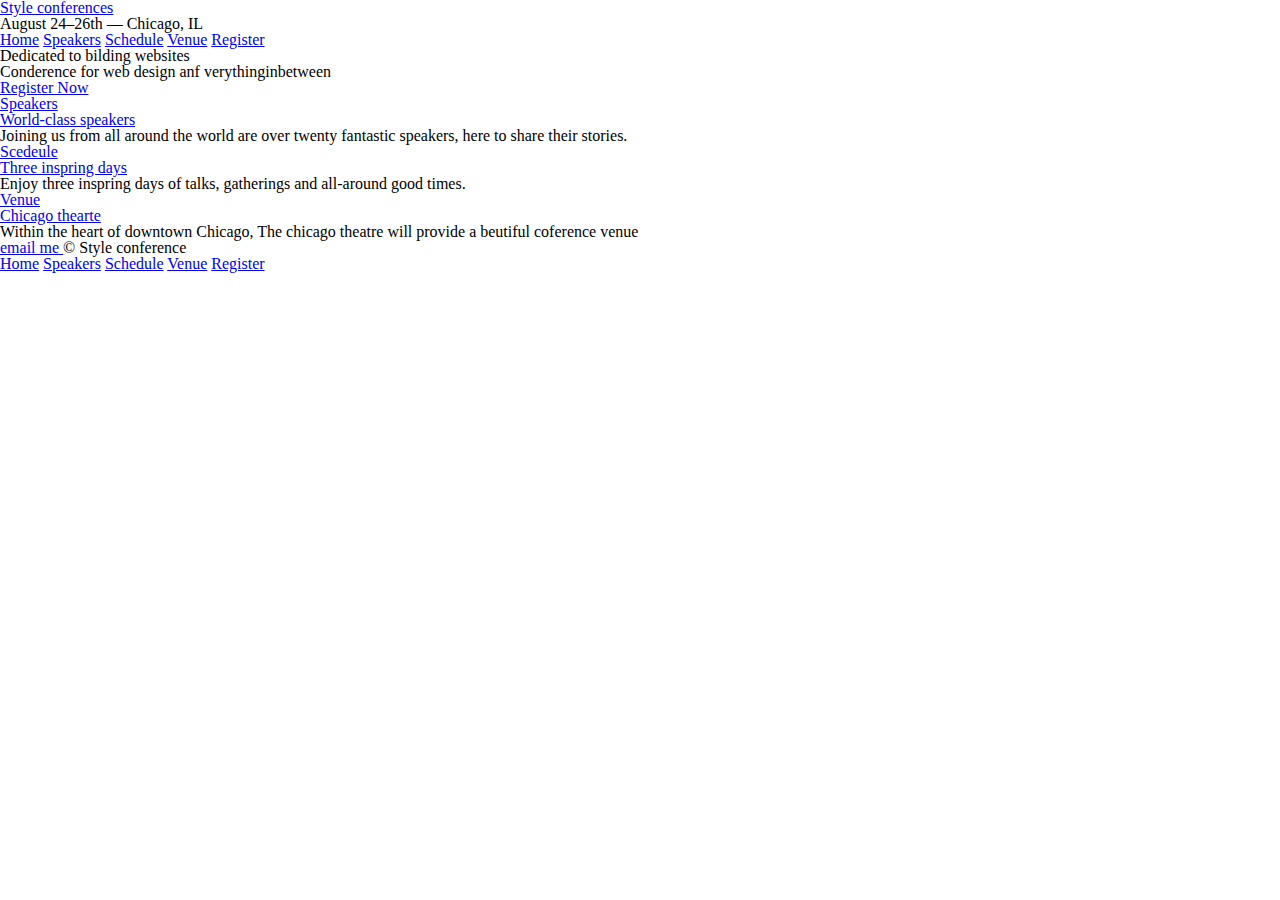
==== index.html @ d381cf3b "fixed venue link" ====
<!DOCTYPE html>
<html lang="en">
  <head>
	<link rel="stylesheet" href="assets/style.css">
      <meta charset="utf-8">
  <title>Styles Conference</title>
  </head>
  <body>
	<header>
		<h1>
		<a href="index.html">Style conferences</a>
		</h1>
		<h3>August 24&ndash;26th &mdash; Chicago, IL</h3>

  	<nav>
    		<a href="index.html">Home</a>
    		<a href="speakers.html">Speakers</a>
    		<a href="schedule.html">Schedule</a>
    		<a href="venue.html">Venue</a>
    		<a href="register.html">Register</a>
  	</nav>
	</header>

	<section>
		<h2>Dedicated to bilding websites</h2>
		<p>Conderence for web design anf 			verythinginbetween</p>
		<a href="register.html">Register Now</a>

	</section>

	<section>
		<section>
			<a href="speakers.html">
				<h5>Speakers</h5>
				<h3>World-class speakers</h3>
			</a>
			<p>Joining us from all around the world are 				over twenty fantastic speakers, here to 			share their stories.</p>
		</section>


		<section>
		<a href="schedule.html">
			<h5>Scedeule</h5>
			<h3>Three inspring days</h3>
		</a>
			<p>Enjoy three inspring days of talks, 				gatherings and all-around good times.</p>
		</section>


		<section>
		<a href="venue.html">
			<h5>Venue</h5>
			<h3>Chicago thearte</h3>
		</a>
			<p>Within the heart of downtown Chicago, 				The chicago theatre will provide a beutiful 				coference venue</p>
		</section>

	</section>


	<footer>
		<a href="mailto:mohammedthaabitjacobs@gmail.com?subject=TEST&body=How%20are%20you%20today"> email me </a>
		<small>&copy; Style conference</small>

  	<nav>
    		<a href="index.html">Home</a>
    		<a href="speakers.html">Speakers</a>
    		<a href="schedule.html">Schedule</a>
    		<a href="venue.html">Venue</a>
    		<a href="register.html">Register</a>
  	</nav>
	</footer>
  </body>
</html>
---- assets/style.css ----
html, body, div, span, applet, object, iframe,
h1, h2, h3, h4, h5, h6, p, blockquote, pre,
a, abbr, acronym, address, big, cite, code,
del, dfn, em, img, ins, kbd, q, s, samp,
small, strike, strong, sub, sup, tt, var,
b, u, i, center,
dl, dt, dd, ol, ul, li,
fieldset, form, label, legend,
table, caption, tbody, tfoot, thead, tr, th, td,
article, aside, canvas, details, embed,
figure, figcaption, footer, header, hgroup,
menu, nav, output, ruby, section, summary,
time, mark, audio, video {
  margin: 0;
  padding: 0;
  border: 0;
  font-size: 100%;
  font: inherit;
  vertical-align: baseline;
}
/* HTML5 display-role reset for older browsers */
article, aside, details, figcaption, figure,
footer, header, hgroup, menu, nav, section {
  display: block;
}
body {
  line-height: 1;
}
ol, ul {
  list-style: none;
}
blockquote, q {
  quotes: none;
}
blockquote:before, blockquote:after,
q:before, q:after {
  content: '';
  content: none;
}
table {
  border-collapse: collapse;
  border-spacing: 0;
}
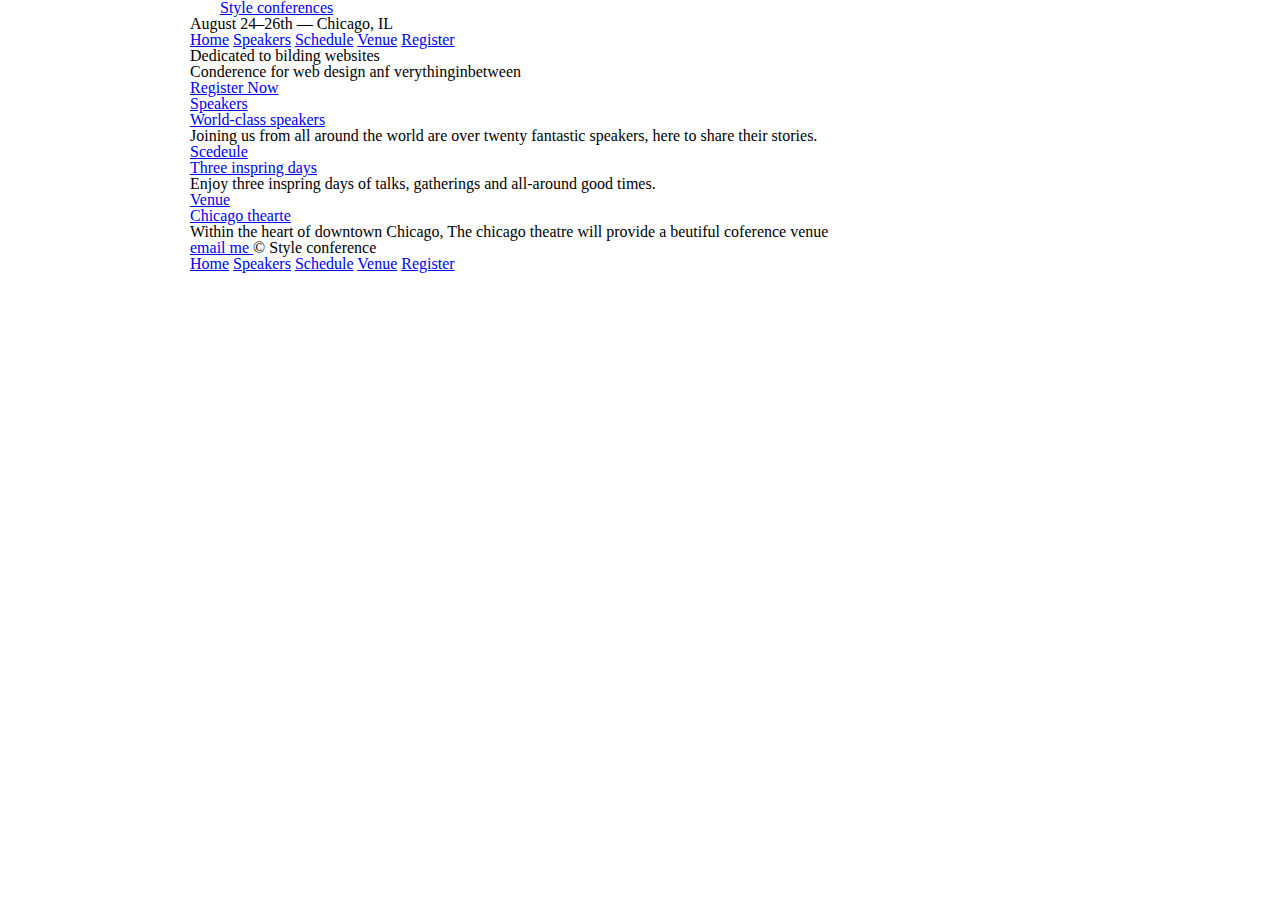
==== commit e7aef221: "centre element" ====
--- a/index.html
+++ b/index.html
@@ -6,10 +6,13 @@
   <title>Styles Conference</title>
   </head>
   <body>
-	<header>
-		<h1>
-		<a href="index.html">Style conferences</a>
-		</h1>
+	<header class="container">
+		<section class="container">
+			<h1>
+				<a href="index.html">Style conferences</a>
+				</h1>
+		</section>
+
 		<h3>August 24&ndash;26th &mdash; Chicago, IL</h3>
 
   	<nav>
@@ -21,14 +24,14 @@
   	</nav>
 	</header>
 
-	<section>
+	<section class="container">
 		<h2>Dedicated to bilding websites</h2>
 		<p>Conderence for web design anf 			verythinginbetween</p>
 		<a href="register.html">Register Now</a>
 
 	</section>
 
-	<section>
+	<section class="container">
 		<section>
 			<a href="speakers.html">
 				<h5>Speakers</h5>
@@ -58,7 +61,7 @@
 	</section>
 
 
-	<footer>
+	<footer class="container">
 		<a href="mailto:mohammedthaabitjacobs@gmail.com?subject=TEST&body=How%20are%20you%20today"> email me </a>
 		<small>&copy; Style conference</small>
 
--- a/assets/style.css
+++ b/assets/style.css
@@ -41,3 +41,25 @@
   border-collapse: collapse;
   border-spacing: 0;
 }
+
+/*
+  ========================================
+  Grid
+  ========================================
+*/
+
+*,
+*:before,
+*:after {
+  -webkit-box-sizing: border-box;
+     -moz-box-sizing: border-box;
+          box-sizing: border-box;
+}
+
+.container
+{
+  margin: 0 auto;
+  padding-left: 30px;
+  padding-right: 30px;
+  width: 960px;
+}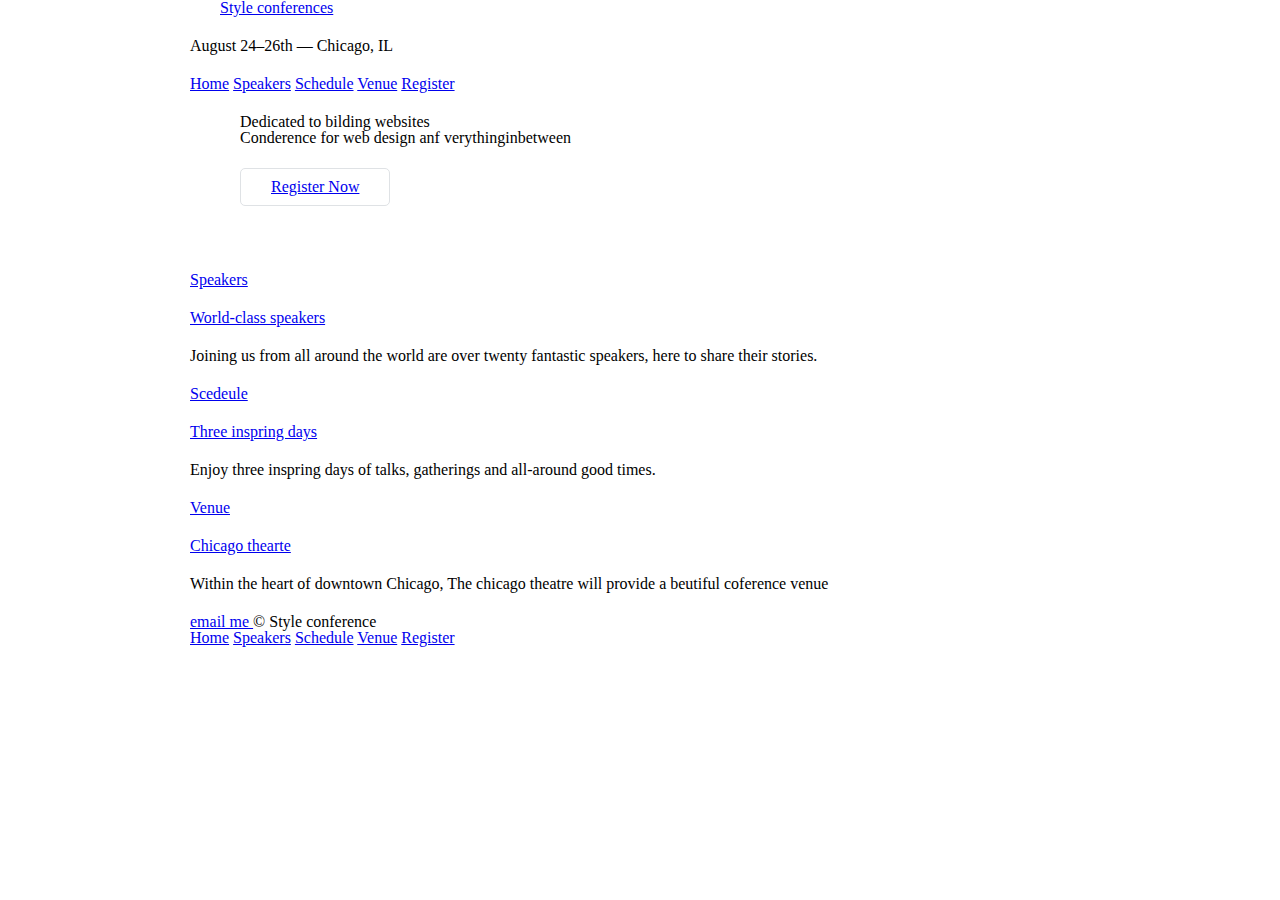
==== commit 36de01e2: "added button" ====
--- a/index.html
+++ b/index.html
@@ -9,7 +9,7 @@
 	<header class="container">
 		<section class="container">
 			<h1>
-				<a href="index.html">Style conferences</a>
+				<a href="index.html" >Style conferences</a>
 				</h1>
 		</section>
 
@@ -24,10 +24,10 @@
   	</nav>
 	</header>
 
-	<section class="container">
+	<section class="hero container" class="container">
 		<h2>Dedicated to bilding websites</h2>
 		<p>Conderence for web design anf 			verythinginbetween</p>
-		<a href="register.html">Register Now</a>
+		<a class="btn btn-alt" href="register.html">Register Now</a>
 
 	</section>
 
--- a/assets/style.css
+++ b/assets/style.css
@@ -62,4 +62,30 @@
   padding-left: 30px;
   padding-right: 30px;
   width: 960px;
-}+}
+
+h1, h3, h4, h5, p
+{
+  margin-bottom: 22px;
+}
+
+/*
+  ========================================
+  Buttons
+  ========================================
+*/
+
+.btn {
+  border-radius: 5px;
+  display: inline-block;
+  margin: 0;
+}
+
+.btn-alt{
+  border: 1px solid #dfe2e5;
+  padding: 10px 30px;
+}
+
+.hero {
+  padding: 22px 80px 66px 80px;
+}
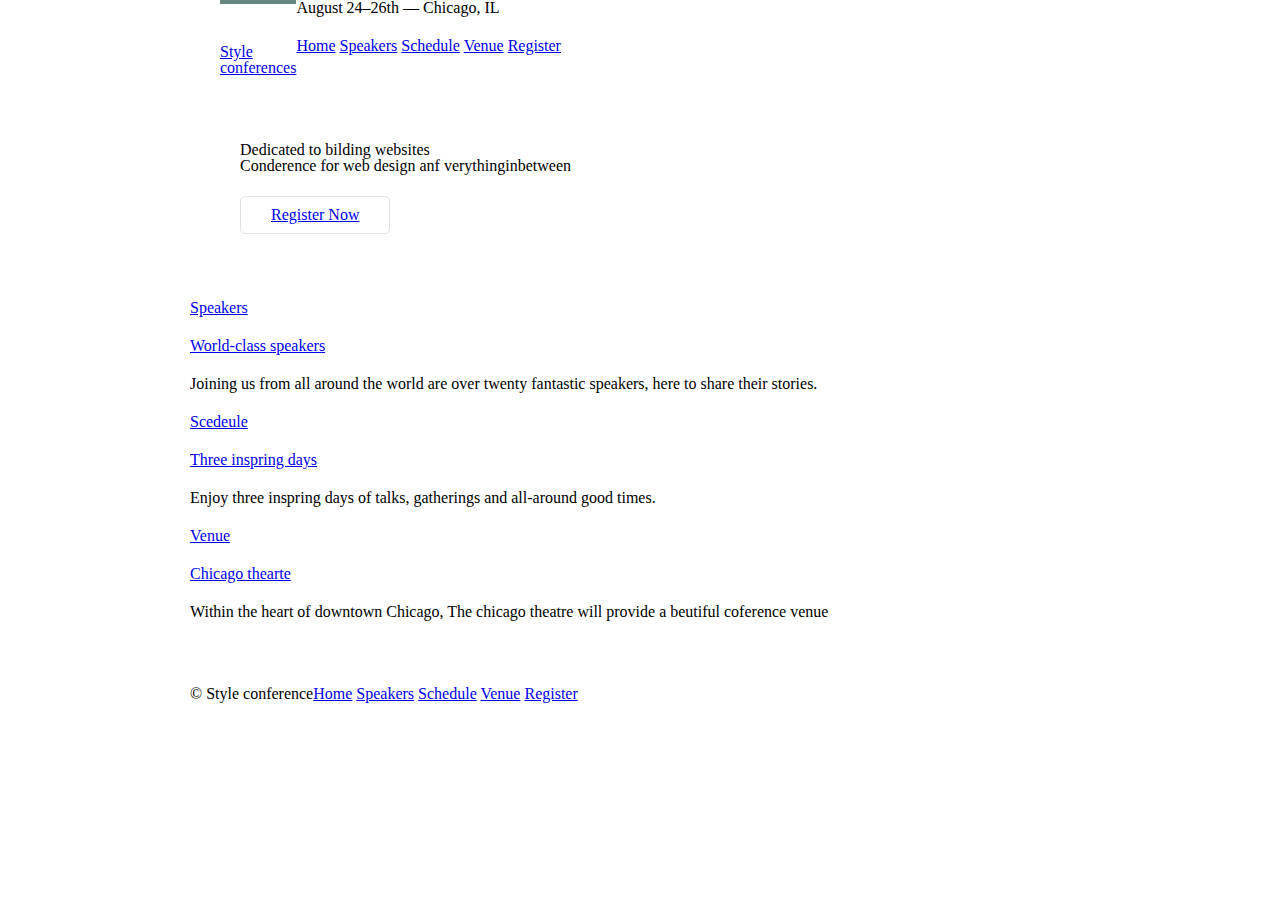
==== commit 3c1bbb24: "float header and footer elementsa" ====
--- a/index.html
+++ b/index.html
@@ -1,32 +1,34 @@
 <!DOCTYPE html>
 <html lang="en">
-  <head>
+
+<head>
 	<link rel="stylesheet" href="assets/style.css">
-      <meta charset="utf-8">
-  <title>Styles Conference</title>
-  </head>
-  <body>
-	<header class="container">
+	<meta charset="utf-8">
+	<title>Styles Conference</title>
+</head>
+
+<body>
+	<header class="container group">
 		<section class="container">
-			<h1>
-				<a href="index.html" >Style conferences</a>
-				</h1>
+			<h1 class="logo">
+				<a href="index.html">Style <br> conferences</a>
+			</h1>
 		</section>
 
 		<h3>August 24&ndash;26th &mdash; Chicago, IL</h3>
 
-  	<nav>
-    		<a href="index.html">Home</a>
-    		<a href="speakers.html">Speakers</a>
-    		<a href="schedule.html">Schedule</a>
-    		<a href="venue.html">Venue</a>
-    		<a href="register.html">Register</a>
-  	</nav>
+		<nav>
+			<a href="index.html">Home</a>
+			<a href="speakers.html">Speakers</a>
+			<a href="schedule.html">Schedule</a>
+			<a href="venue.html">Venue</a>
+			<a href="register.html">Register</a>
+		</nav>
 	</header>
 
 	<section class="hero container" class="container">
 		<h2>Dedicated to bilding websites</h2>
-		<p>Conderence for web design anf 			verythinginbetween</p>
+		<p>Conderence for web design anf verythinginbetween</p>
 		<a class="btn btn-alt" href="register.html">Register Now</a>
 
 	</section>
@@ -37,41 +39,41 @@
 				<h5>Speakers</h5>
 				<h3>World-class speakers</h3>
 			</a>
-			<p>Joining us from all around the world are 				over twenty fantastic speakers, here to 			share their stories.</p>
+			<p>Joining us from all around the world are over twenty fantastic speakers, here to share their stories.</p>
 		</section>
 
 
 		<section>
-		<a href="schedule.html">
-			<h5>Scedeule</h5>
-			<h3>Three inspring days</h3>
-		</a>
-			<p>Enjoy three inspring days of talks, 				gatherings and all-around good times.</p>
+			<a href="schedule.html">
+				<h5>Scedeule</h5>
+				<h3>Three inspring days</h3>
+			</a>
+			<p>Enjoy three inspring days of talks, gatherings and all-around good times.</p>
 		</section>
 
 
 		<section>
-		<a href="venue.html">
-			<h5>Venue</h5>
-			<h3>Chicago thearte</h3>
-		</a>
-			<p>Within the heart of downtown Chicago, 				The chicago theatre will provide a beutiful 				coference venue</p>
+			<a href="venue.html">
+				<h5>Venue</h5>
+				<h3>Chicago thearte</h3>
+			</a>
+			<p>Within the heart of downtown Chicago, The chicago theatre will provide a beutiful coference venue</p>
 		</section>
 
 	</section>
 
 
-	<footer class="container">
-		<a href="mailto:mohammedthaabitjacobs@gmail.com?subject=TEST&body=How%20are%20you%20today"> email me </a>
+	<footer class="primary-footer container group">
 		<small>&copy; Style conference</small>
 
-  	<nav>
-    		<a href="index.html">Home</a>
-    		<a href="speakers.html">Speakers</a>
-    		<a href="schedule.html">Schedule</a>
-    		<a href="venue.html">Venue</a>
-    		<a href="register.html">Register</a>
-  	</nav>
+		<nav>
+			<a href="index.html">Home</a>
+			<a href="speakers.html">Speakers</a>
+			<a href="schedule.html">Schedule</a>
+			<a href="venue.html">Venue</a>
+			<a href="register.html">Register</a>
+		</nav>
 	</footer>
-  </body>
-</html>
+</body>
+
+</html>--- a/assets/style.css
+++ b/assets/style.css
@@ -71,6 +71,27 @@
 
 /*
   ========================================
+  Clearfix
+  ========================================
+*/
+
+.group:before,
+.group:after {
+  content: "";
+  display: table;
+}
+
+.group:after {
+  clear: both;
+}
+
+.group {
+  clear: both;
+  *zoom: 1;
+}
+
+/*
+  ========================================
   Buttons
   ========================================
 */
@@ -89,3 +110,30 @@
 .hero {
   padding: 22px 80px 66px 80px;
 }
+
+/*
+  ========================================
+  Primary header
+  ========================================
+*/
+
+.logo {
+  border-top: 4px solid #648880;
+  padding: 40px 0 22px 0;
+  float: left;
+}
+
+/*
+  ========================================
+  Primary footer
+  ========================================
+*/
+
+.primary-footer small{
+  float: left;
+}
+
+.primary-footer{
+  padding-bottom: 44px;
+  padding-top: 44px;
+}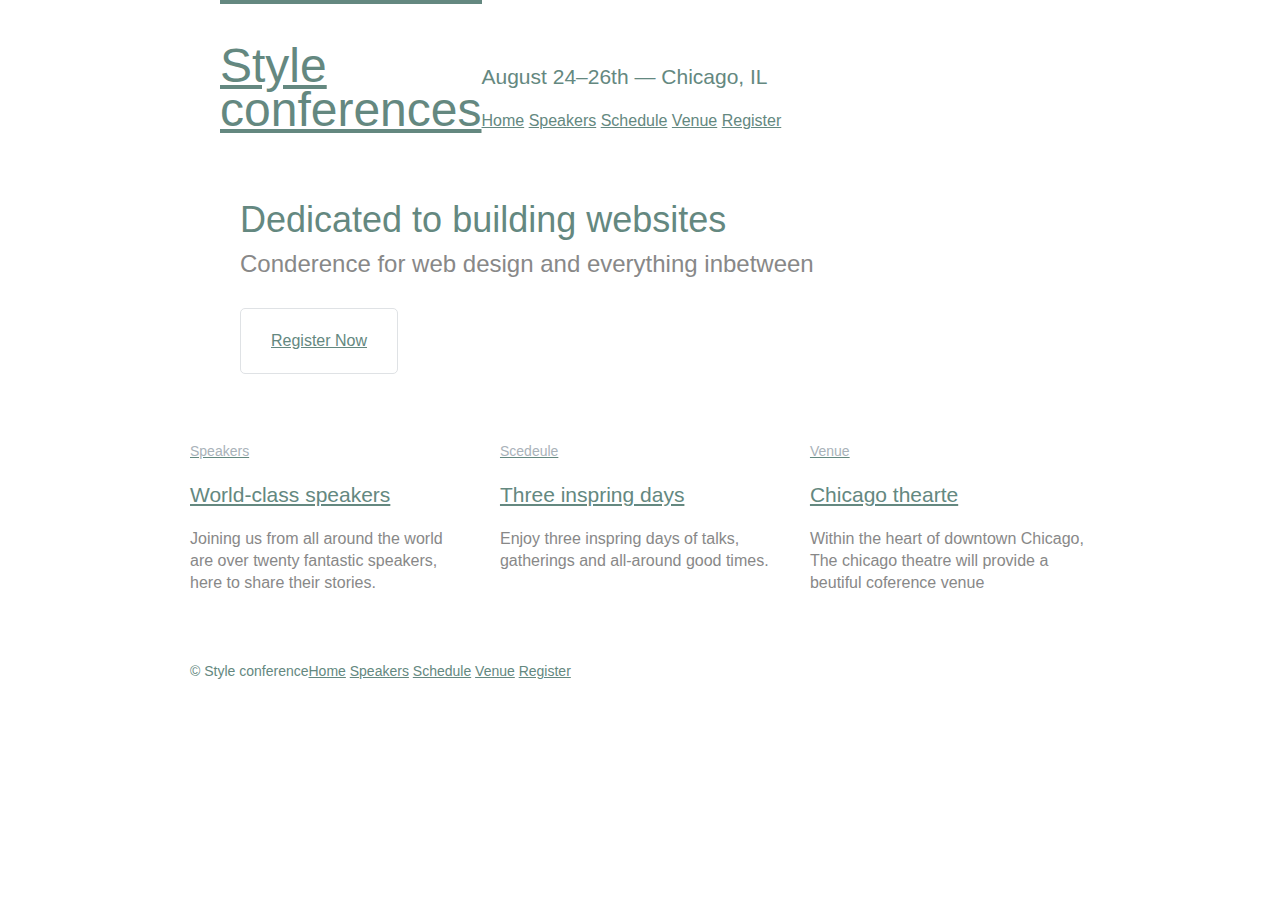
==== commit dbef7335: "font styling" ====
--- a/index.html
+++ b/index.html
@@ -15,9 +15,9 @@
 			</h1>
 		</section>
 
-		<h3>August 24&ndash;26th &mdash; Chicago, IL</h3>
+		<h3 class="tagline">August 24&ndash;26th &mdash; Chicago, IL</h3>
 
-		<nav>
+		<nav class="primary-nav">
 			<a href="index.html">Home</a>
 			<a href="speakers.html">Speakers</a>
 			<a href="schedule.html">Schedule</a>
@@ -26,33 +26,38 @@
 		</nav>
 	</header>
 
-	<section class="hero container" class="container">
-		<h2>Dedicated to bilding websites</h2>
-		<p>Conderence for web design anf verythinginbetween</p>
+	<section class="hero container">
+		<h2>Dedicated to building websites</h2>
+		<p>Conderence for web design and everything inbetween</p>
 		<a class="btn btn-alt" href="register.html">Register Now</a>
 
 	</section>
 
-	<section class="container">
-		<section>
+	<section class="grid">
+
+		<!-- Speakers -->
+
+		<section class="teaser col-1-3">
 			<a href="speakers.html">
 				<h5>Speakers</h5>
 				<h3>World-class speakers</h3>
 			</a>
 			<p>Joining us from all around the world are over twenty fantastic speakers, here to share their stories.</p>
-		</section>
-
-
-		<section>
+		</section><!--
+  
+			Schedule
+			
+			--><section class="teaser col-1-3">
 			<a href="schedule.html">
 				<h5>Scedeule</h5>
 				<h3>Three inspring days</h3>
 			</a>
 			<p>Enjoy three inspring days of talks, gatherings and all-around good times.</p>
-		</section>
-
-
-		<section>
+		</section><!--
+  
+			Venue
+			
+			--><section class="teaser col-1-3">
 			<a href="venue.html">
 				<h5>Venue</h5>
 				<h3>Chicago thearte</h3>
--- a/assets/style.css
+++ b/assets/style.css
@@ -44,6 +44,17 @@
 
 /*
   ========================================
+  Custom styles
+  ========================================
+*/
+
+body {
+  color: #888;
+  font: 300 16px/22px "Open Sans", "Helvetica Neue", Helvetica, Arial, sans-serif;
+}
+
+/*
+  ========================================
   Grid
   ========================================
 */
@@ -56,18 +67,101 @@
           box-sizing: border-box;
 }
 
+.container, 
+.grid {
+  margin: 0 auto;
+  width: 960px;
+}
+
 .container
-{
-  margin: 0 auto;
+{  
   padding-left: 30px;
   padding-right: 30px;
-  width: 960px;
-}
-
+}
+
+h1, h2, h3, h4 {
+  color: #648880;
+}
 h1, h3, h4, h5, p
 {
   margin-bottom: 22px;
 }
+
+h1 {
+  font-size: 36px;
+  line-height: 44px;
+}
+
+h2 {
+  font-size: 24px;
+  line-height: 44px;
+}
+
+h3 {
+  font-size: 21px;
+}
+
+h4 {
+  font-size: 18px;
+}
+
+h5 {
+  color: #a9b2b9;
+  font-size: 14px;
+  font-weight: 400;
+}
+
+strong {
+  font-weight: 400;
+}
+cite, em {
+  font-style: italic;
+}
+
+
+.col-1-3 {
+  width: 33.33%;
+}
+
+.col-2-3 {
+  width: 66.66%;
+}
+.col-1-3,
+.col-2-3 {
+  display: inline-block;
+  vertical-align: top;
+}
+
+.grid,
+.col-1-3,
+.col-2-3 {
+  padding-left: 15px;
+  padding-right: 15px;
+}
+
+.tagline {
+  margin: 66px 0 22px 0;
+}
+
+
+/*
+  ========================================
+  Links
+  ========================================
+*/
+
+a:hover{
+  color: #a9b2b9;
+}
+
+a {
+  color: #648880;
+}
+
+.teaser a:hover h3 {
+  color: #a9b2b9;
+}
+
 
 /*
   ========================================
@@ -108,7 +202,16 @@
 }
 
 .hero {
+  line-height: 44px;
   padding: 22px 80px 66px 80px;
+}
+
+.hero h2 {
+  font-size: 36px;
+}
+
+.hero p{
+  font-size: 24px;
 }
 
 /*
@@ -119,8 +222,11 @@
 
 .logo {
   border-top: 4px solid #648880;
+  float: left;
+  font-size: 48px;
+  line-height: 44px;
   padding: 40px 0 22px 0;
-  float: left;
+ 
 }
 
 /*
@@ -128,12 +234,15 @@
   Primary footer
   ========================================
 */
+
+.primary-footer{
+  color: #648880;
+  font-size: 14px;
+  padding-bottom: 44px;
+  padding-top: 44px;
+}
 
 .primary-footer small{
   float: left;
-}
-
-.primary-footer{
-  padding-bottom: 44px;
-  padding-top: 44px;
+  font-weight: 400;
 }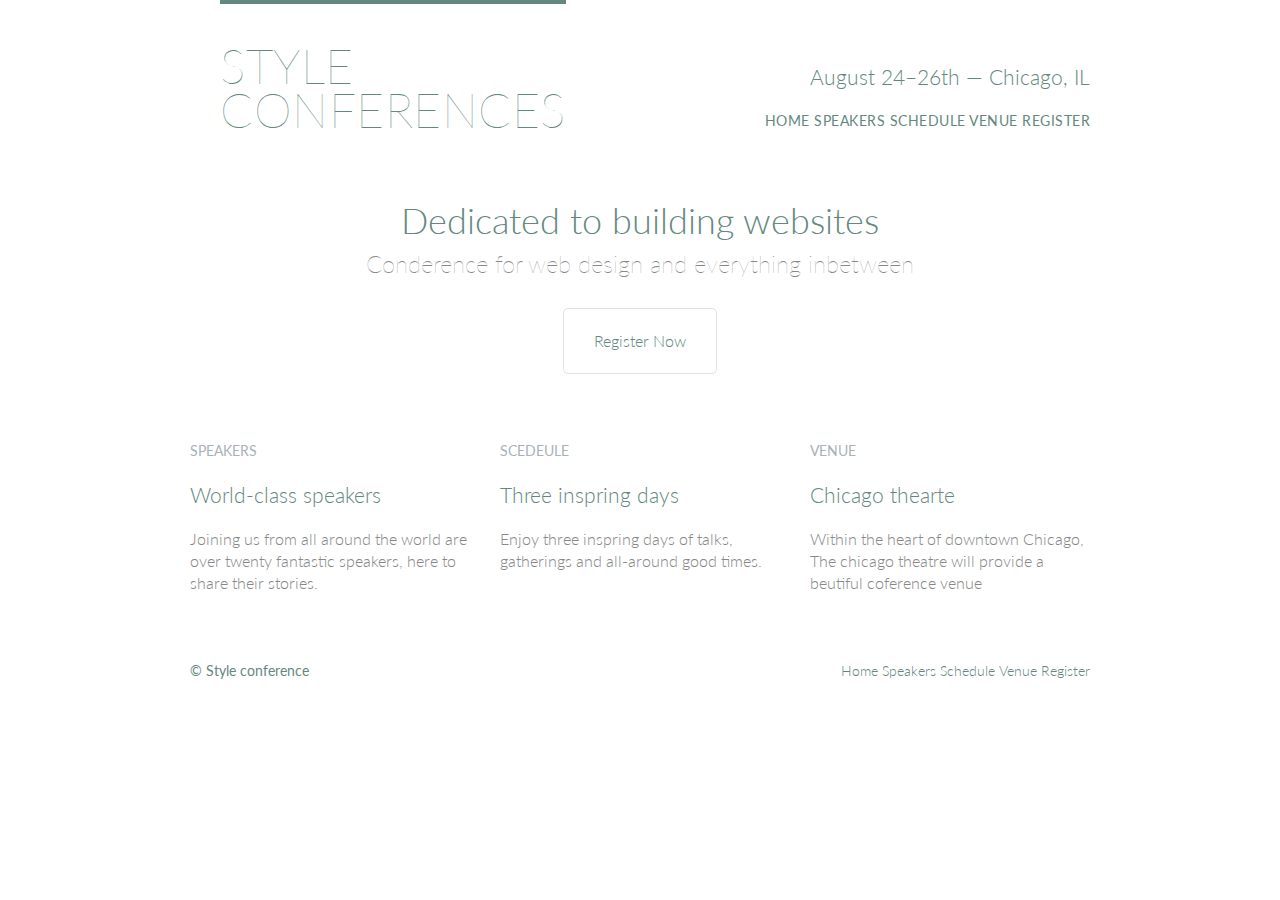
==== commit e3d08928: "font and text" ====
--- a/index.html
+++ b/index.html
@@ -3,6 +3,7 @@
 
 <head>
 	<link rel="stylesheet" href="assets/style.css">
+	<link href="https://fonts.googleapis.com/css2?family=Lato:wght@100;300;400&display=swap" rel="stylesheet">
 	<meta charset="utf-8">
 	<title>Styles Conference</title>
 </head>
@@ -17,7 +18,7 @@
 
 		<h3 class="tagline">August 24&ndash;26th &mdash; Chicago, IL</h3>
 
-		<nav class="primary-nav">
+		<nav class="nav primary-nav">
 			<a href="index.html">Home</a>
 			<a href="speakers.html">Speakers</a>
 			<a href="schedule.html">Schedule</a>
@@ -71,7 +72,7 @@
 	<footer class="primary-footer container group">
 		<small>&copy; Style conference</small>
 
-		<nav>
+		<nav class="nav">
 			<a href="index.html">Home</a>
 			<a href="speakers.html">Speakers</a>
 			<a href="schedule.html">Schedule</a>
--- a/assets/style.css
+++ b/assets/style.css
@@ -23,20 +23,25 @@
 footer, header, hgroup, menu, nav, section {
   display: block;
 }
+
 body {
   line-height: 1;
 }
+
 ol, ul {
   list-style: none;
 }
+
 blockquote, q {
   quotes: none;
 }
+
 blockquote:before, blockquote:after,
 q:before, q:after {
   content: '';
   content: none;
 }
+
 table {
   border-collapse: collapse;
   border-spacing: 0;
@@ -50,7 +55,7 @@
 
 body {
   color: #888;
-  font: 300 16px/22px "Open Sans", "Helvetica Neue", Helvetica, Arial, sans-serif;
+  font: 300 16px/22px "Lato","Open Sans", "Helvetica Neue", Helvetica, Arial, sans-serif;
 }
 
 /*
@@ -109,6 +114,7 @@
   color: #a9b2b9;
   font-size: 14px;
   font-weight: 400;
+  text-transform: uppercase;
 }
 
 strong {
@@ -141,6 +147,7 @@
 
 .tagline {
   margin: 66px 0 22px 0;
+  text-align: right;
 }
 
 
@@ -156,6 +163,12 @@
 
 a {
   color: #648880;
+  text-decoration: none;
+}
+
+p a
+{
+  border-bottom: 1px solid #dfe2e5;
 }
 
 .teaser a:hover h3 {
@@ -204,6 +217,7 @@
 .hero {
   line-height: 44px;
   padding: 22px 80px 66px 80px;
+  text-align: center;
 }
 
 .hero h2 {
@@ -212,6 +226,7 @@
 
 .hero p{
   font-size: 24px;
+  font-weight: 100;
 }
 
 /*
@@ -224,8 +239,11 @@
   border-top: 4px solid #648880;
   float: left;
   font-size: 48px;
+  font-weight: 100;
+  letter-spacing: 0.5px;
   line-height: 44px;
   padding: 40px 0 22px 0;
+  text-transform: uppercase;
  
 }
 
@@ -245,4 +263,23 @@
 .primary-footer small{
   float: left;
   font-weight: 400;
-}+}
+
+/*
+  ========================================
+  Navigation
+  ========================================
+*/
+
+.nav {
+  text-align: right;
+}
+
+
+.primary-nav {
+  font-size: 14px;;
+  font-weight: 400;
+  letter-spacing: .5px;
+  text-transform: uppercase;
+}
+
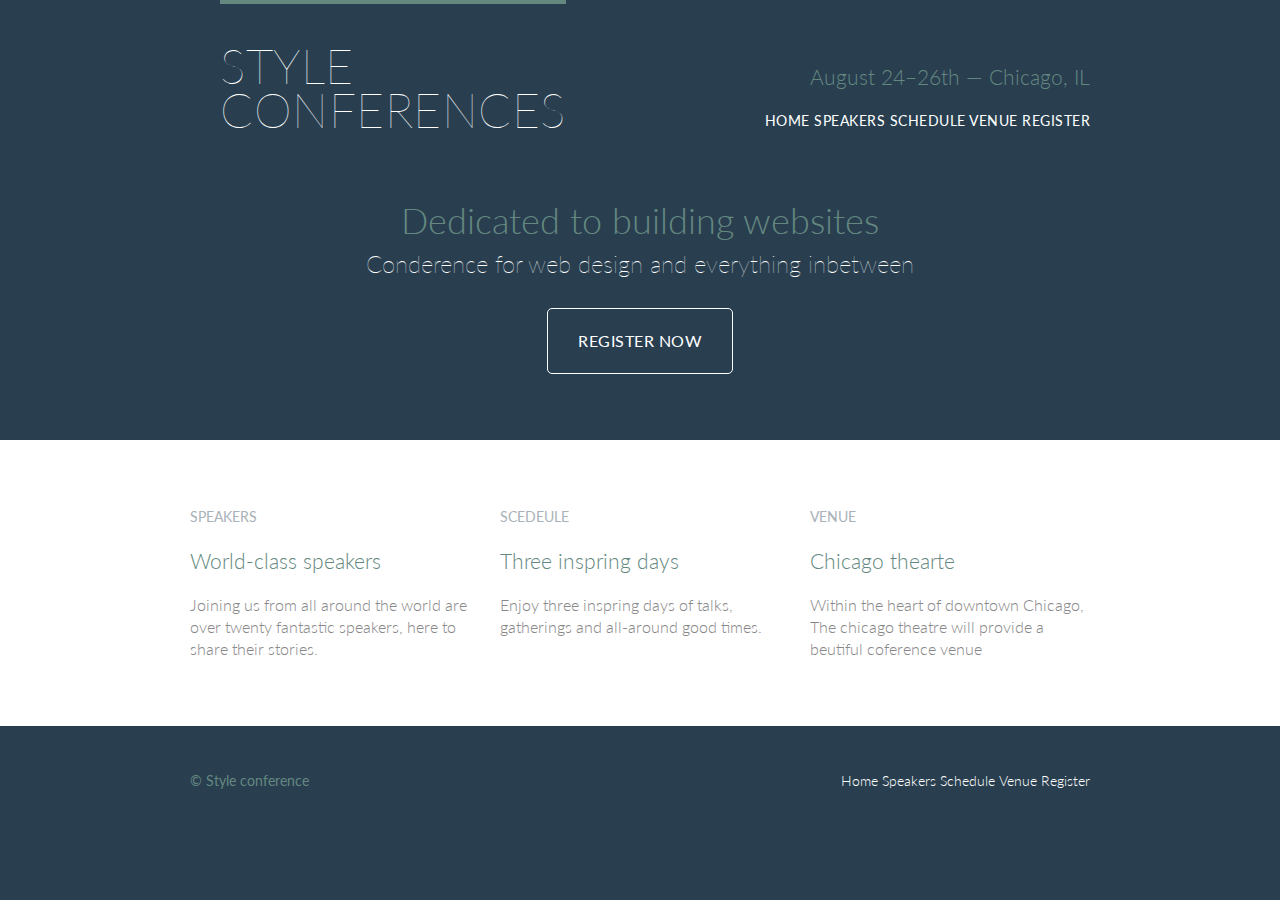
==== commit 4e68cc7f: "venue" ====
--- a/index.html
+++ b/index.html
@@ -9,7 +9,7 @@
 </head>
 
 <body>
-	<header class="container group">
+	<header class="primary-header container group">
 		<section class="container">
 			<h1 class="logo">
 				<a href="index.html">Style <br> conferences</a>
@@ -34,40 +34,40 @@
 
 	</section>
 
-	<section class="grid">
+	<section class="row">
+		<div class="grid">
 
-		<!-- Speakers -->
-
-		<section class="teaser col-1-3">
-			<a href="speakers.html">
-				<h5>Speakers</h5>
-				<h3>World-class speakers</h3>
-			</a>
-			<p>Joining us from all around the world are over twenty fantastic speakers, here to share their stories.</p>
-		</section><!--
-  
-			Schedule
-			
-			--><section class="teaser col-1-3">
-			<a href="schedule.html">
-				<h5>Scedeule</h5>
-				<h3>Three inspring days</h3>
-			</a>
-			<p>Enjoy three inspring days of talks, gatherings and all-around good times.</p>
-		</section><!--
-  
-			Venue
-			
-			--><section class="teaser col-1-3">
-			<a href="venue.html">
-				<h5>Venue</h5>
-				<h3>Chicago thearte</h3>
-			</a>
-			<p>Within the heart of downtown Chicago, The chicago theatre will provide a beutiful coference venue</p>
-		</section>
-
+			<!-- Speakers -->
+	
+			<section class="teaser col-1-3">
+				<a href="speakers.html">
+					<h5>Speakers</h5>
+					<h3>World-class speakers</h3>
+				</a>
+				<p>Joining us from all around the world are over twenty fantastic speakers, here to share their stories.</p>
+			</section><!--
+	  
+				Schedule
+				
+				--><section class="teaser col-1-3">
+				<a href="schedule.html">
+					<h5>Scedeule</h5>
+					<h3>Three inspring days</h3>
+				</a>
+				<p>Enjoy three inspring days of talks, gatherings and all-around good times.</p>
+			</section><!--
+	  
+				Venue
+				
+				--><section class="teaser col-1-3">
+				<a href="venue.html">
+					<h5>Venue</h5>
+					<h3>Chicago thearte</h3>
+				</a>
+				<p>Within the heart of downtown Chicago, The chicago theatre will provide a beutiful coference venue</p>
+			</section>
+		</div>
 	</section>
-
 
 	<footer class="primary-footer container group">
 		<small>&copy; Style conference</small>
--- a/assets/style.css
+++ b/assets/style.css
@@ -54,6 +54,7 @@
 */
 
 body {
+  background: #293f50;
   color: #888;
   font: 300 16px/22px "Lato","Open Sans", "Helvetica Neue", Helvetica, Arial, sans-serif;
 }
@@ -175,6 +176,15 @@
   color: #a9b2b9;
 }
 
+.primary-footer a,
+.primary-header a {
+  color: #fff;
+}
+
+.primary-footer a:hover,
+.primary-header a:hover {
+  color: #648880;
+}
 
 /*
   ========================================
@@ -199,22 +209,59 @@
 
 /*
   ========================================
+  Rows
+  ========================================
+*/
+
+.row,
+.row-alt{
+  min-width: 960px;
+}
+
+.row {
+  background: #fff;
+  padding: 66px 0 44px 0;
+}
+
+.row-alt {
+  background: #cbe2c1;
+  background: -webkit-linear-gradient(to right, #a1d3b0, #f6f1d3);
+  background: -moz-linear-gradient(to right, #a1d3b0, #f6f1d3);
+  background: linear-gradient(to right, #a1d3b0, #f6f1d3);
+  padding: 44px 0 22px 0;
+}
+
+
+
+/*
+  ========================================
   Buttons
   ========================================
 */
 
 .btn {
   border-radius: 5px;
+  color: #fff;
+  cursor: pointer;
   display: inline-block;
+  font-weight: 400;
+  letter-spacing: .5px;
   margin: 0;
+  text-transform: uppercase;
 }
 
 .btn-alt{
-  border: 1px solid #dfe2e5;
+  border: 1px solid #fff;
   padding: 10px 30px;
 }
 
+.btn-alt:hover{
+  background: #fff;
+  color: #648880;
+}
+
 .hero {
+  color: #fff;
   line-height: 44px;
   padding: 22px 80px 66px 80px;
   text-align: center;
@@ -283,3 +330,17 @@
   text-transform: uppercase;
 }
 
+/*
+  ========================================
+  Leads
+  ========================================
+*/
+
+.lead {
+  text-align: center;
+}
+
+.lead p {
+  font-size: 21px;
+  line-height: 33px;
+}
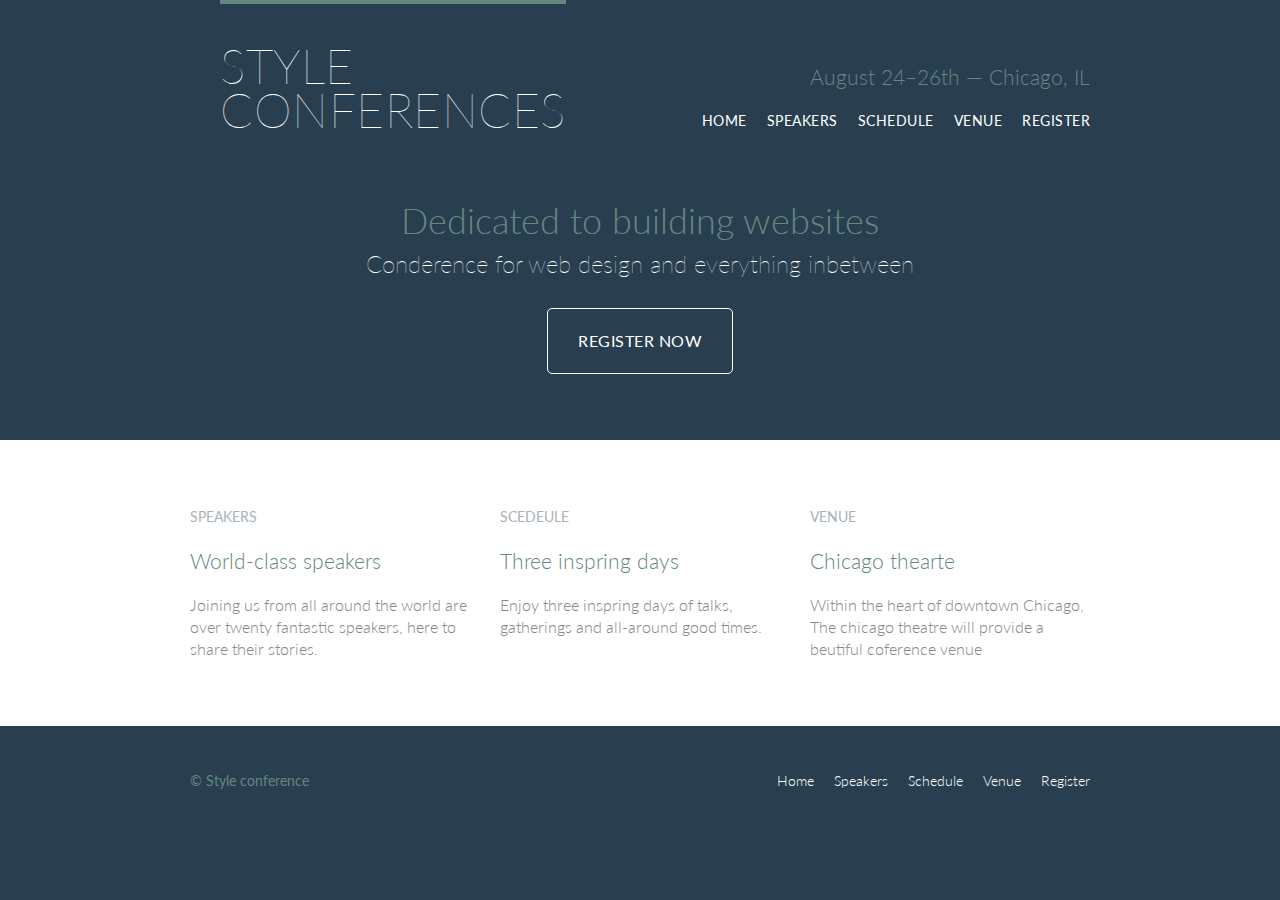
==== commit 0355a7d2: "add speaker" ====
--- a/index.html
+++ b/index.html
@@ -19,11 +19,13 @@
 		<h3 class="tagline">August 24&ndash;26th &mdash; Chicago, IL</h3>
 
 		<nav class="nav primary-nav">
-			<a href="index.html">Home</a>
-			<a href="speakers.html">Speakers</a>
-			<a href="schedule.html">Schedule</a>
-			<a href="venue.html">Venue</a>
-			<a href="register.html">Register</a>
+			<ul>
+				<li><a href="index.html">Home</a></li><!--
+    --><li><a href="speakers.html">Speakers</a></li><!--
+    --><li><a href="schedule.html">Schedule</a></li><!--
+    --><li><a href="venue.html">Venue</a></li><!--
+    --><li><a href="register.html">Register</a></li>
+			</ul>
 		</nav>
 	</header>
 
@@ -73,11 +75,13 @@
 		<small>&copy; Style conference</small>
 
 		<nav class="nav">
-			<a href="index.html">Home</a>
-			<a href="speakers.html">Speakers</a>
-			<a href="schedule.html">Schedule</a>
-			<a href="venue.html">Venue</a>
-			<a href="register.html">Register</a>
+			<ul>
+				<li><a href="index.html">Home</a></li><!--
+    --><li><a href="speakers.html">Speakers</a></li><!--
+    --><li><a href="schedule.html">Schedule</a></li><!--
+    --><li><a href="venue.html">Venue</a></li><!--
+    --><li><a href="register.html">Register</a></li>
+			</ul>
 		</nav>
 	</footer>
 </body>
--- a/assets/style.css
+++ b/assets/style.css
@@ -330,6 +330,16 @@
   text-transform: uppercase;
 }
 
+.nav li {
+    display: inline-block;
+    margin: 0 10px;
+    vertical-align: top;
+}
+
+.nav li:last-child {
+    margin-right:0;
+}
+
 /*
   ========================================
   Leads
@@ -344,3 +354,17 @@
   font-size: 21px;
   line-height: 33px;
 }
+
+/*
+  ========================================
+  Speakers
+  ========================================
+*/
+
+.speaker-info {
+  border: 1px solid #dfe2e5;
+  border-radius: 5px;
+  margin-top: 88px;
+  padding: 22px 0;
+  text-align: center;
+}